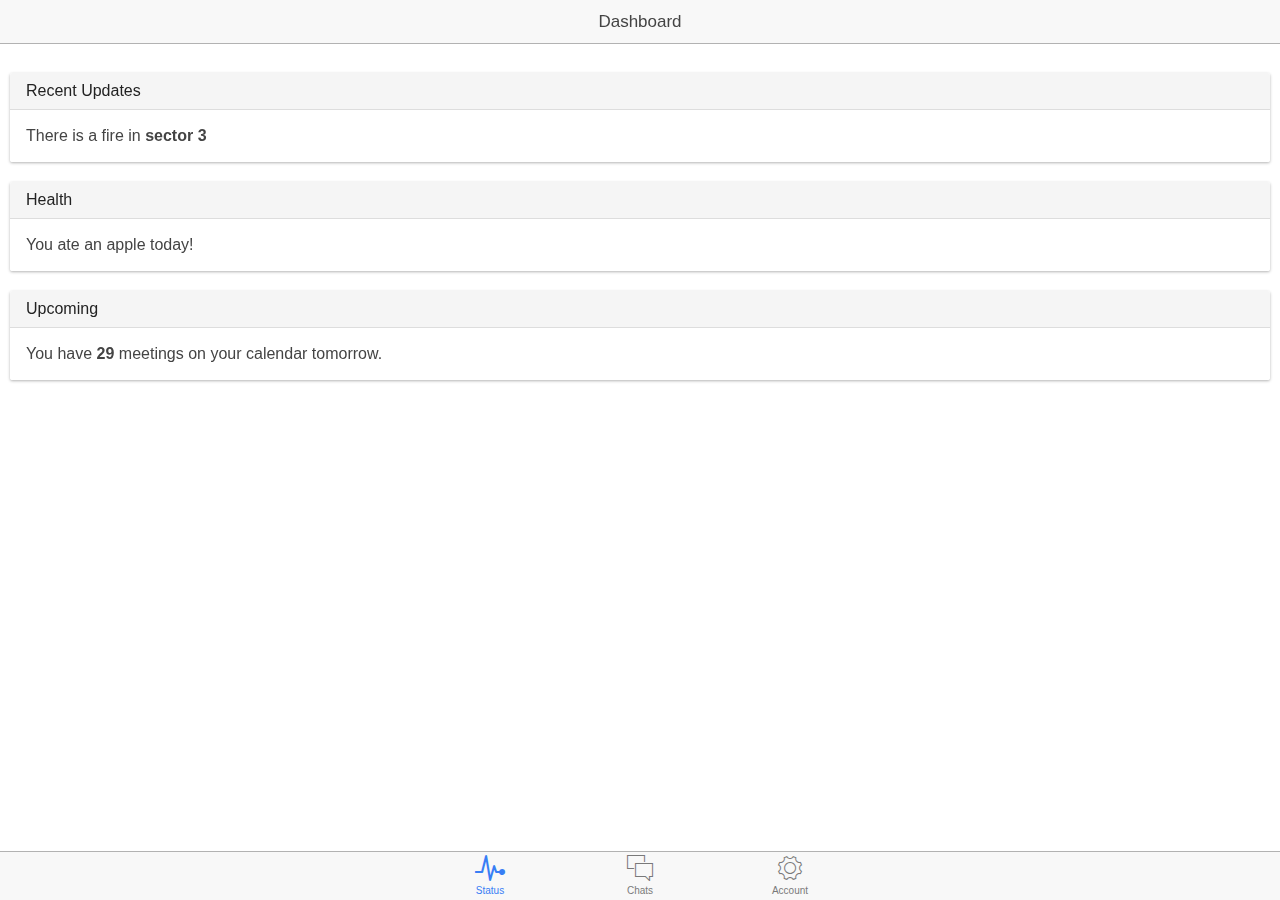
==== index.html @ 4a94d76a "primeira" ====
<!DOCTYPE html>
<html>
  <head>
    <meta charset="utf-8">
    <meta name="viewport" content="initial-scale=1, maximum-scale=1, user-scalable=no, width=device-width">
    <title></title>

    <link href="lib/ionic/css/ionic.css" rel="stylesheet">
    <link href="css/style.css" rel="stylesheet">

    <!-- IF using Sass (run gulp sass first), then uncomment below and remove the CSS includes above
    <link href="css/ionic.app.css" rel="stylesheet">
    -->

    <!-- ionic/angularjs js -->
    <script src="lib/ionic/js/ionic.bundle.js"></script>

    <!-- cordova script (this will be a 404 during development) -->
    <script src="cordova.js"></script>

    <!-- your app's js -->
    <script src="js/app.js"></script>
    <script src="js/controllers.js"></script>
    <script src="js/services.js"></script>
  </head>
  <body ng-app="starter">
    <!--
      The nav bar that will be updated as we navigate between views.
    -->
    <ion-nav-bar class="bar-stable">
      <ion-nav-back-button>
      </ion-nav-back-button>
    </ion-nav-bar>
    <!--
      The views will be rendered in the <ion-nav-view> directive below
      Templates are in the /templates folder (but you could also
      have templates inline in this html file if you'd like).
    -->
    <ion-nav-view>
    </ion-nav-view>
  </body>
</html>
---- css/style.css ----
/* Empty. Add your own CSS if you like */
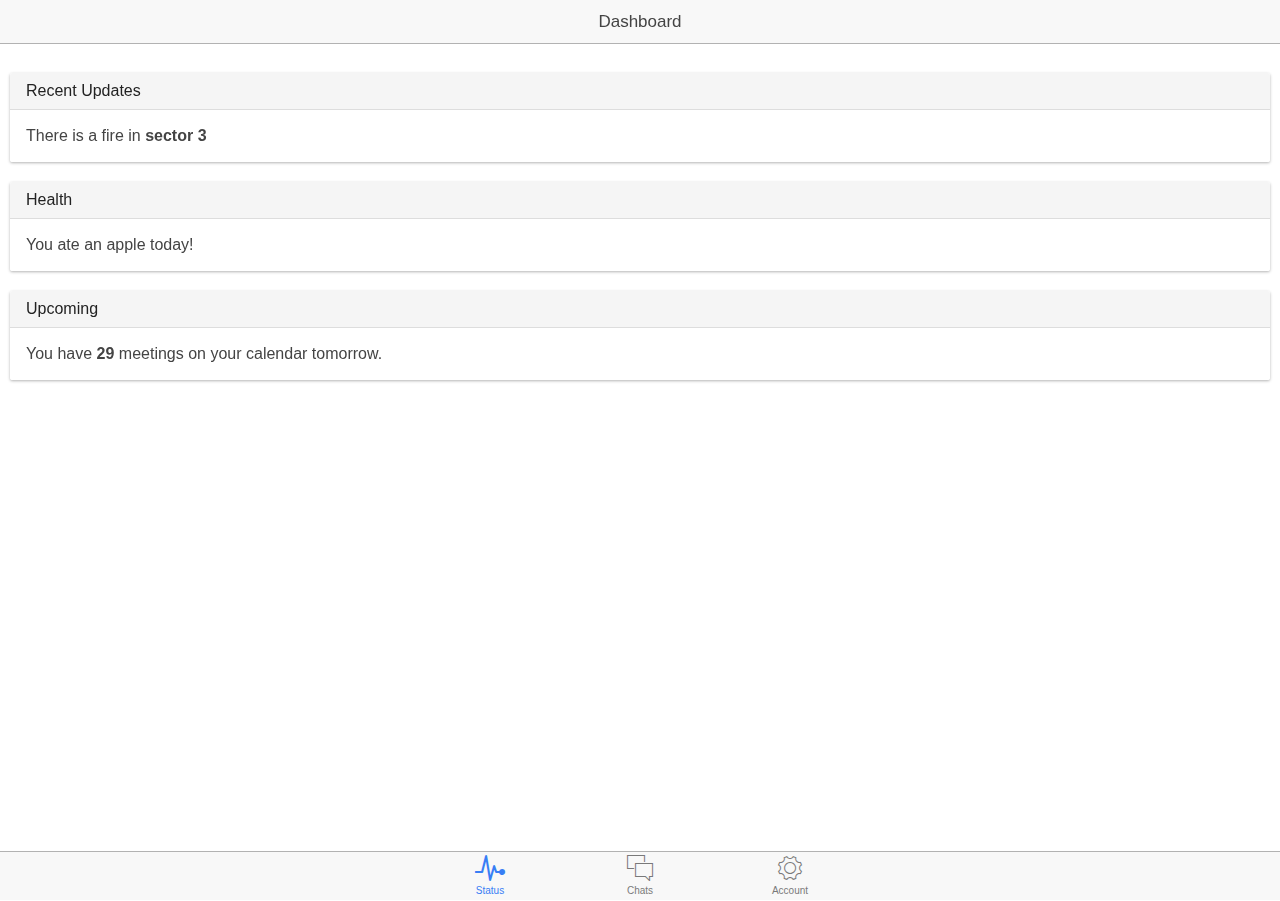
==== commit 3c45274d: "novo" ====
--- a/index.html
+++ b/index.html
@@ -2,11 +2,13 @@
 <html>
   <head>
     <meta charset="utf-8">
+      <meta http-equiv="cache-control" content="no-cache" />
     <meta name="viewport" content="initial-scale=1, maximum-scale=1, user-scalable=no, width=device-width">
     <title></title>
 
     <link href="lib/ionic/css/ionic.css" rel="stylesheet">
-    <link href="css/style.css" rel="stylesheet">
+      <link href="css/style.css" rel="stylesheet">
+      <link href="css/telas.css" rel="stylesheet">
 
     <!-- IF using Sass (run gulp sass first), then uncomment below and remove the CSS includes above
     <link href="css/ionic.app.css" rel="stylesheet">
@@ -28,15 +30,20 @@
       The nav bar that will be updated as we navigate between views.
     -->
     <ion-nav-bar class="bar-stable">
-      <ion-nav-back-button>
-      </ion-nav-back-button>
+        <ion-nav-back-button>
+        </ion-nav-back-button>
     </ion-nav-bar>
+
     <!--
       The views will be rendered in the <ion-nav-view> directive below
       Templates are in the /templates folder (but you could also
       have templates inline in this html file if you'd like).
     -->
     <ion-nav-view>
+        <ion-content>
+
+
+        </ion-content>
     </ion-nav-view>
   </body>
 </html>
--- a/css/telas.css
+++ b/css/telas.css
@@ -0,0 +1,5 @@
+
+
+.formulario{
+    margin: 80px 0 0 0;
+}